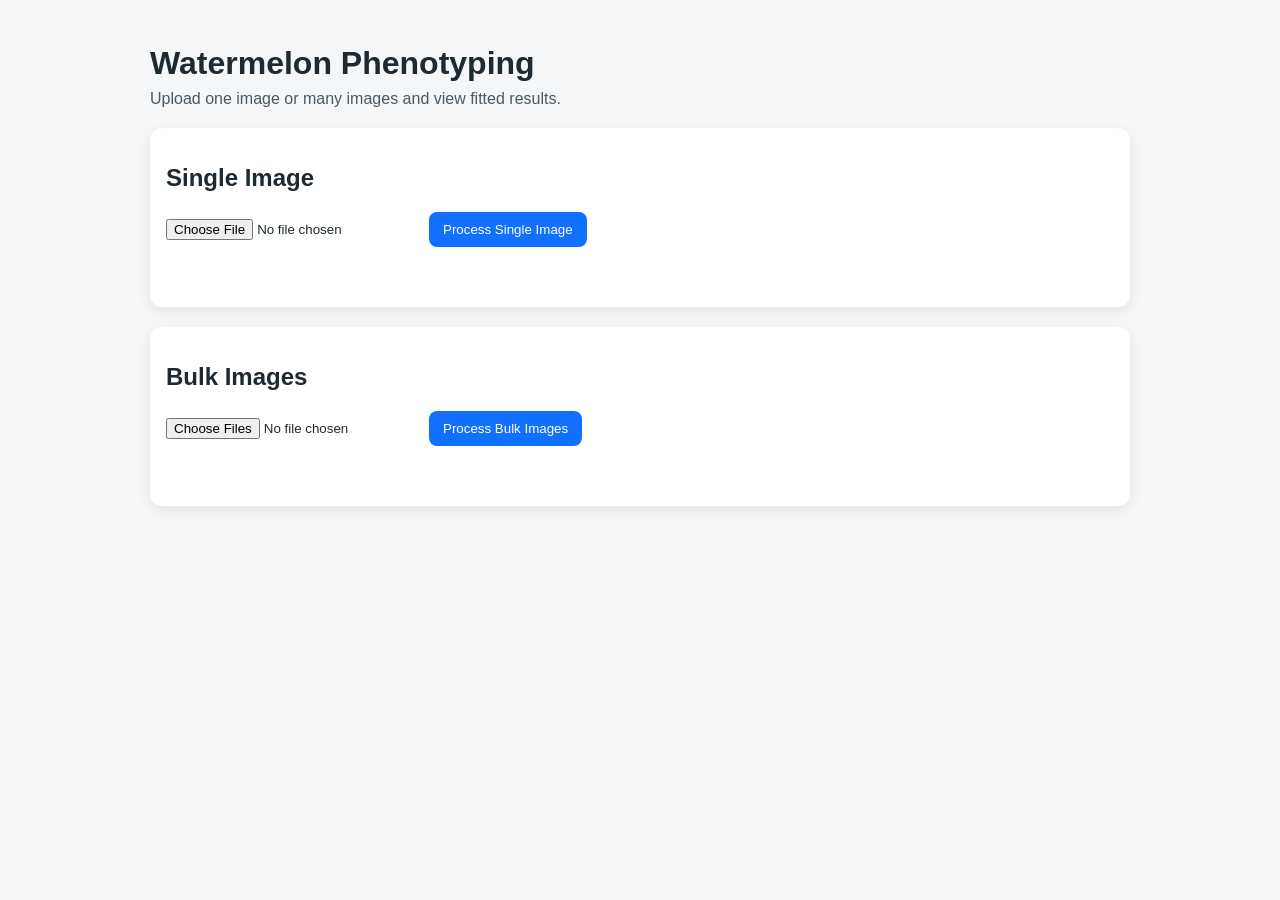
==== templates/index.html @ d6d38811 "Flask web UI" ====
<!doctype html>
<html lang="en">
<head>
  <meta charset="UTF-8">
  <meta name="viewport" content="width=device-width, initial-scale=1.0">
  <title>Watermelon Phenotyping Web App</title>
  <link rel="stylesheet" href="/static/styles.css">
</head>
<body>
  <main class="container">
    <h1>Watermelon Phenotyping</h1>
    <p class="subtitle">Upload one image or many images and view fitted results.</p>

    <section class="card">
      <h2>Single Image</h2>
      <form id="single-form">
        <input type="file" id="single-file" name="file" accept=".jpg,.jpeg,.png" required>
        <button type="submit">Process Single Image</button>
      </form>
      <div id="single-status" class="status"></div>
      <div id="single-result" class="result-grid"></div>
    </section>

    <section class="card">
      <h2>Bulk Images</h2>
      <form id="bulk-form">
        <input type="file" id="bulk-files" name="files" accept=".jpg,.jpeg,.png" multiple required>
        <button type="submit">Process Bulk Images</button>
      </form>
      <div id="bulk-status" class="status"></div>
      <div id="bulk-results" class="result-grid"></div>
    </section>
  </main>

  <script src="/static/app.js"></script>
</body>
</html>
---- static/styles.css ----
body {
  margin: 0;
  font-family: Arial, sans-serif;
  background: #f4f6f8;
  color: #1e2a32;
}

.container {
  max-width: 980px;
  margin: 0 auto;
  padding: 24px;
}

h1 {
  margin-bottom: 8px;
}

.subtitle {
  margin-top: 0;
  color: #4a5963;
}

.card {
  background: #fff;
  border-radius: 12px;
  box-shadow: 0 4px 14px rgba(0, 0, 0, 0.08);
  padding: 16px;
  margin: 20px 0;
}

form {
  display: flex;
  gap: 10px;
  align-items: center;
  flex-wrap: wrap;
}

button {
  border: 0;
  border-radius: 8px;
  padding: 10px 14px;
  background: #1170ff;
  color: white;
  cursor: pointer;
}

button:hover {
  background: #0a58ce;
}

.status {
  margin: 12px 0;
  min-height: 20px;
  color: #374651;
}

.result-grid {
  display: grid;
  grid-template-columns: repeat(auto-fit, minmax(240px, 1fr));
  gap: 12px;
}

.result-card {
  border: 1px solid #dce3e8;
  border-radius: 10px;
  padding: 12px;
  background: #fafcfd;
}

.result-card h3 {
  margin-top: 0;
  font-size: 1rem;
}

.result-card .score {
  font-weight: 600;
}

.result-card img {
  width: 100%;
  margin-top: 8px;
  border-radius: 8px;
  border: 1px solid #ccd8df;
}
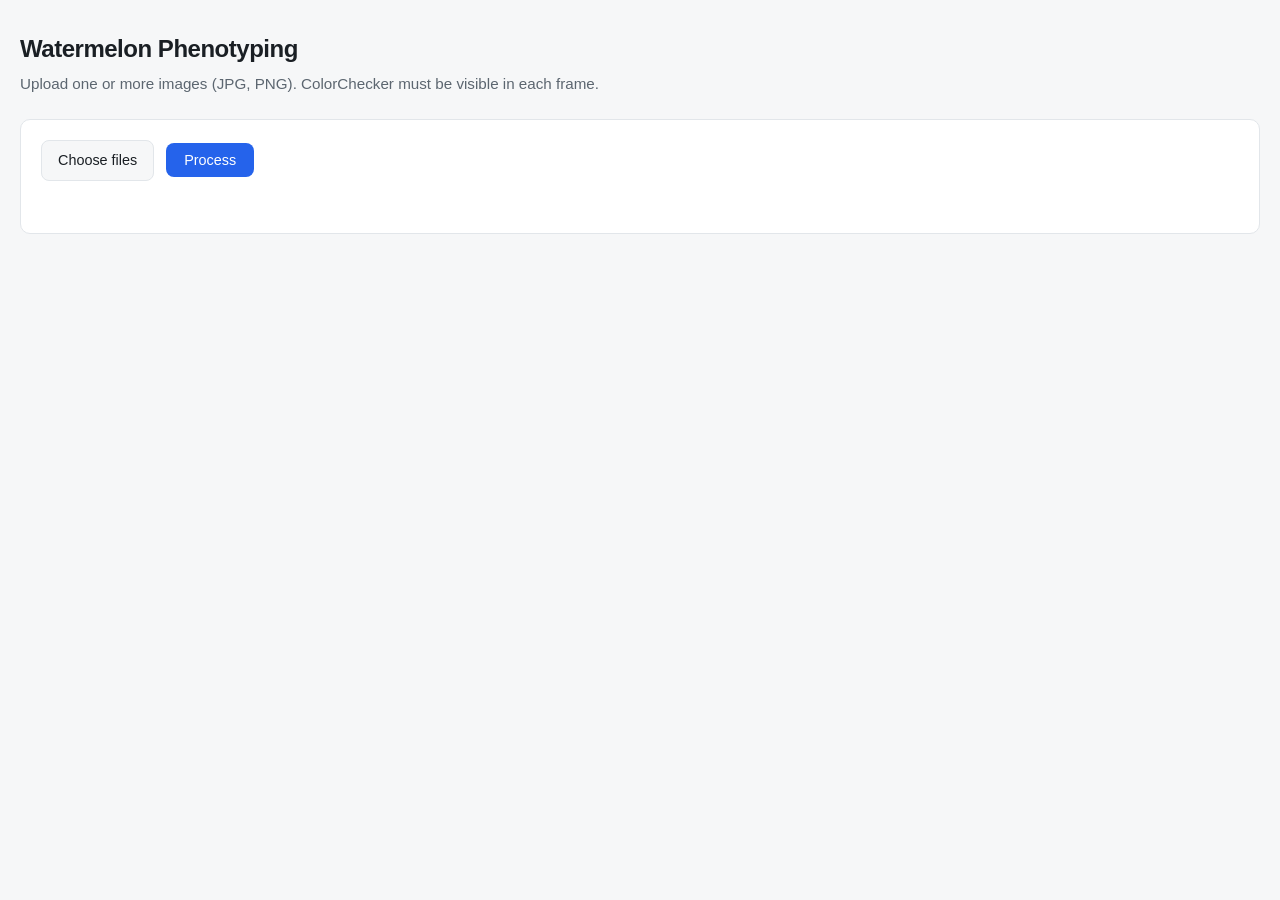
==== commit abcea1fc: "Added color correction, feature analysis, updated UI" ====
--- a/templates/index.html
+++ b/templates/index.html
@@ -3,32 +3,41 @@
 <head>
   <meta charset="UTF-8">
   <meta name="viewport" content="width=device-width, initial-scale=1.0">
-  <title>Watermelon Phenotyping Web App</title>
+  <title>Watermelon Phenotyping</title>
   <link rel="stylesheet" href="/static/styles.css">
 </head>
 <body>
   <main class="container">
     <h1>Watermelon Phenotyping</h1>
-    <p class="subtitle">Upload one image or many images and view fitted results.</p>
+    <p class="subtitle">Upload one or more images (JPG, PNG). ColorChecker must be visible in each frame.</p>
 
-    <section class="card">
-      <h2>Single Image</h2>
-      <form id="single-form">
-        <input type="file" id="single-file" name="file" accept=".jpg,.jpeg,.png" required>
-        <button type="submit">Process Single Image</button>
+    <section class="card upload-card">
+      <form id="upload-form" class="upload-form">
+        <label class="file-input-wrap">
+          <input type="file" id="file-input" name="files" accept=".jpg,.jpeg,.png" multiple>
+          <span class="file-input-label">Choose files</span>
+        </label>
+        <button type="submit" class="btn-primary">Process</button>
       </form>
-      <div id="single-status" class="status"></div>
-      <div id="single-result" class="result-grid"></div>
+      <p id="status" class="status" role="status"></p>
     </section>
 
-    <section class="card">
-      <h2>Bulk Images</h2>
-      <form id="bulk-form">
-        <input type="file" id="bulk-files" name="files" accept=".jpg,.jpeg,.png" multiple required>
-        <button type="submit">Process Bulk Images</button>
-      </form>
-      <div id="bulk-status" class="status"></div>
-      <div id="bulk-results" class="result-grid"></div>
+    <section id="results-section" class="card results-section hidden" aria-live="polite">
+      <div id="slideshow-bar" class="slideshow-bar hidden">
+        <button type="button" id="btn-prev" class="btn-icon" aria-label="Previous">‹</button>
+        <div class="slideshow-meta">
+          <span class="viewing-text">Currently viewing</span>
+          <select id="result-select" class="result-select" aria-label="Jump to image"></select>
+        </div>
+        <button type="button" id="btn-next" class="btn-icon" aria-label="Next">›</button>
+      </div>
+
+      <div id="result-view" class="result-view"></div>
+
+      <div id="export-footer" class="export-footer hidden">
+        <button type="button" id="export-csv" class="btn-secondary">Export feature CSV</button>
+        <span id="export-status" class="export-status"></span>
+      </div>
     </section>
   </main>
 
--- a/static/styles.css
+++ b/static/styles.css
@@ -1,84 +1,275 @@
+:root {
+  --bg: #f6f7f8;
+  --surface: #fff;
+  --border: #e2e6ea;
+  --text: #1a1f24;
+  --muted: #5c6670;
+  --accent: #2563eb;
+  --accent-hover: #1d4ed8;
+}
+
+* {
+  box-sizing: border-box;
+}
+
 body {
   margin: 0;
-  font-family: Arial, sans-serif;
-  background: #f4f6f8;
-  color: #1e2a32;
+  font-family: -apple-system, BlinkMacSystemFont, "Segoe UI", Roboto, "Helvetica Neue", Arial, sans-serif;
+  background: var(--bg);
+  color: var(--text);
+  line-height: 1.45;
+  font-size: 15px;
 }
 
 .container {
-  max-width: 980px;
+  max-width: 1280px;
   margin: 0 auto;
-  padding: 24px;
+  padding: 32px 20px 48px;
 }
 
 h1 {
-  margin-bottom: 8px;
+  margin: 0 0 6px;
+  font-size: 1.5rem;
+  font-weight: 600;
+  letter-spacing: -0.02em;
 }
 
 .subtitle {
-  margin-top: 0;
-  color: #4a5963;
+  margin: 0 0 24px;
+  color: var(--muted);
+  font-size: 0.95rem;
+}
+
+.hidden {
+  display: none !important;
 }
 
 .card {
-  background: #fff;
-  border-radius: 12px;
-  box-shadow: 0 4px 14px rgba(0, 0, 0, 0.08);
-  padding: 16px;
-  margin: 20px 0;
-}
-
-form {
-  display: flex;
+  background: var(--surface);
+  border: 1px solid var(--border);
+  border-radius: 10px;
+  padding: 20px;
+  margin-bottom: 16px;
+}
+
+.upload-form {
+  display: flex;
+  flex-wrap: wrap;
+  align-items: center;
+  gap: 12px;
+}
+
+.file-input-wrap {
+  position: relative;
+  display: inline-block;
+}
+
+.file-input-wrap input[type="file"] {
+  position: absolute;
+  width: 0.1px;
+  height: 0.1px;
+  opacity: 0;
+  overflow: hidden;
+  z-index: -1;
+}
+
+.file-input-label {
+  display: inline-block;
+  padding: 9px 16px;
+  border: 1px solid var(--border);
+  border-radius: 8px;
+  background: var(--bg);
+  color: var(--text);
+  font-size: 0.9rem;
+  cursor: pointer;
+}
+
+.file-input-wrap input:focus + .file-input-label {
+  outline: 2px solid var(--accent);
+  outline-offset: 2px;
+}
+
+.btn-primary,
+.btn-secondary {
+  border: none;
+  border-radius: 8px;
+  padding: 9px 18px;
+  font-size: 0.9rem;
+  font-weight: 500;
+  cursor: pointer;
+}
+
+.btn-primary {
+  background: var(--accent);
+  color: #fff;
+}
+
+.btn-primary:hover {
+  background: var(--accent-hover);
+}
+
+.btn-secondary {
+  background: var(--surface);
+  color: var(--text);
+  border: 1px solid var(--border);
+}
+
+.btn-secondary:hover {
+  background: var(--bg);
+}
+
+.status {
+  margin: 14px 0 0;
+  min-height: 1.25em;
+  color: var(--muted);
+  font-size: 0.9rem;
+}
+
+.results-section {
+  margin-top: 8px;
+}
+
+.slideshow-bar {
+  display: flex;
+  align-items: center;
+  justify-content: center;
+  gap: 16px;
+  margin-bottom: 20px;
+  padding-bottom: 16px;
+  border-bottom: 1px solid var(--border);
+}
+
+.btn-icon {
+  width: 40px;
+  height: 40px;
+  border: 1px solid var(--border);
+  border-radius: 8px;
+  background: var(--surface);
+  color: var(--text);
+  font-size: 1.35rem;
+  line-height: 1;
+  cursor: pointer;
+  display: flex;
+  align-items: center;
+  justify-content: center;
+}
+
+.btn-icon:hover:not(:disabled) {
+  background: var(--bg);
+}
+
+.btn-icon:disabled {
+  opacity: 0.35;
+  cursor: not-allowed;
+}
+
+.slideshow-meta {
+  display: flex;
+  align-items: center;
   gap: 10px;
-  align-items: center;
   flex-wrap: wrap;
-}
-
-button {
-  border: 0;
-  border-radius: 8px;
-  padding: 10px 14px;
-  background: #1170ff;
-  color: white;
-  cursor: pointer;
-}
-
-button:hover {
-  background: #0a58ce;
-}
-
-.status {
-  margin: 12px 0;
-  min-height: 20px;
-  color: #374651;
-}
-
-.result-grid {
+  justify-content: center;
+}
+
+.viewing-text {
+  color: var(--muted);
+  font-size: 0.88rem;
+}
+
+.result-select {
+  min-width: 200px;
+  max-width: min(420px, 85vw);
+  padding: 8px 12px;
+  border: 1px solid var(--border);
+  border-radius: 8px;
+  background: var(--surface);
+  color: var(--text);
+  font-size: 0.9rem;
+}
+
+.result-view {
+  min-height: 120px;
+}
+
+.result-layout {
   display: grid;
-  grid-template-columns: repeat(auto-fit, minmax(240px, 1fr));
+  grid-template-columns: minmax(200px, 0.82fr) minmax(340px, 1.35fr);
+  gap: 28px;
+  align-items: start;
+}
+
+@media (max-width: 720px) {
+  .result-layout {
+    grid-template-columns: 1fr;
+  }
+}
+
+.result-meta {
+  font-size: 0.9rem;
+}
+
+.result-meta h2 {
+  margin: 0 0 8px;
+  font-size: 1rem;
+  font-weight: 600;
+  word-break: break-word;
+}
+
+.result-meta .message {
+  margin: 0 0 10px;
+  color: var(--muted);
+}
+
+.result-meta .score {
+  margin: 0 0 14px;
+  font-weight: 600;
+  color: var(--text);
+}
+
+.feature-list {
+  margin: 0;
+  padding-left: 18px;
+  color: var(--text);
+  font-size: 0.86rem;
+}
+
+.feature-list li {
+  margin-bottom: 4px;
+}
+
+.result-figure {
+  margin: 0;
+}
+
+.result-figure img {
+  display: block;
+  width: 100%;
+  height: auto;
+  border-radius: 8px;
+  border: 1px solid var(--border);
+  background: var(--bg);
+}
+
+.result-figure .placeholder {
+  padding: 48px 16px;
+  text-align: center;
+  color: var(--muted);
+  border: 1px dashed var(--border);
+  border-radius: 8px;
+  font-size: 0.9rem;
+}
+
+.export-footer {
+  margin-top: 24px;
+  padding-top: 20px;
+  border-top: 1px solid var(--border);
+  display: flex;
+  flex-wrap: wrap;
+  align-items: center;
   gap: 12px;
 }
 
-.result-card {
-  border: 1px solid #dce3e8;
-  border-radius: 10px;
-  padding: 12px;
-  background: #fafcfd;
-}
-
-.result-card h3 {
-  margin-top: 0;
-  font-size: 1rem;
-}
-
-.result-card .score {
-  font-weight: 600;
-}
-
-.result-card img {
-  width: 100%;
-  margin-top: 8px;
-  border-radius: 8px;
-  border: 1px solid #ccd8df;
-}
+.export-status {
+  font-size: 0.88rem;
+  color: var(--muted);
+}
